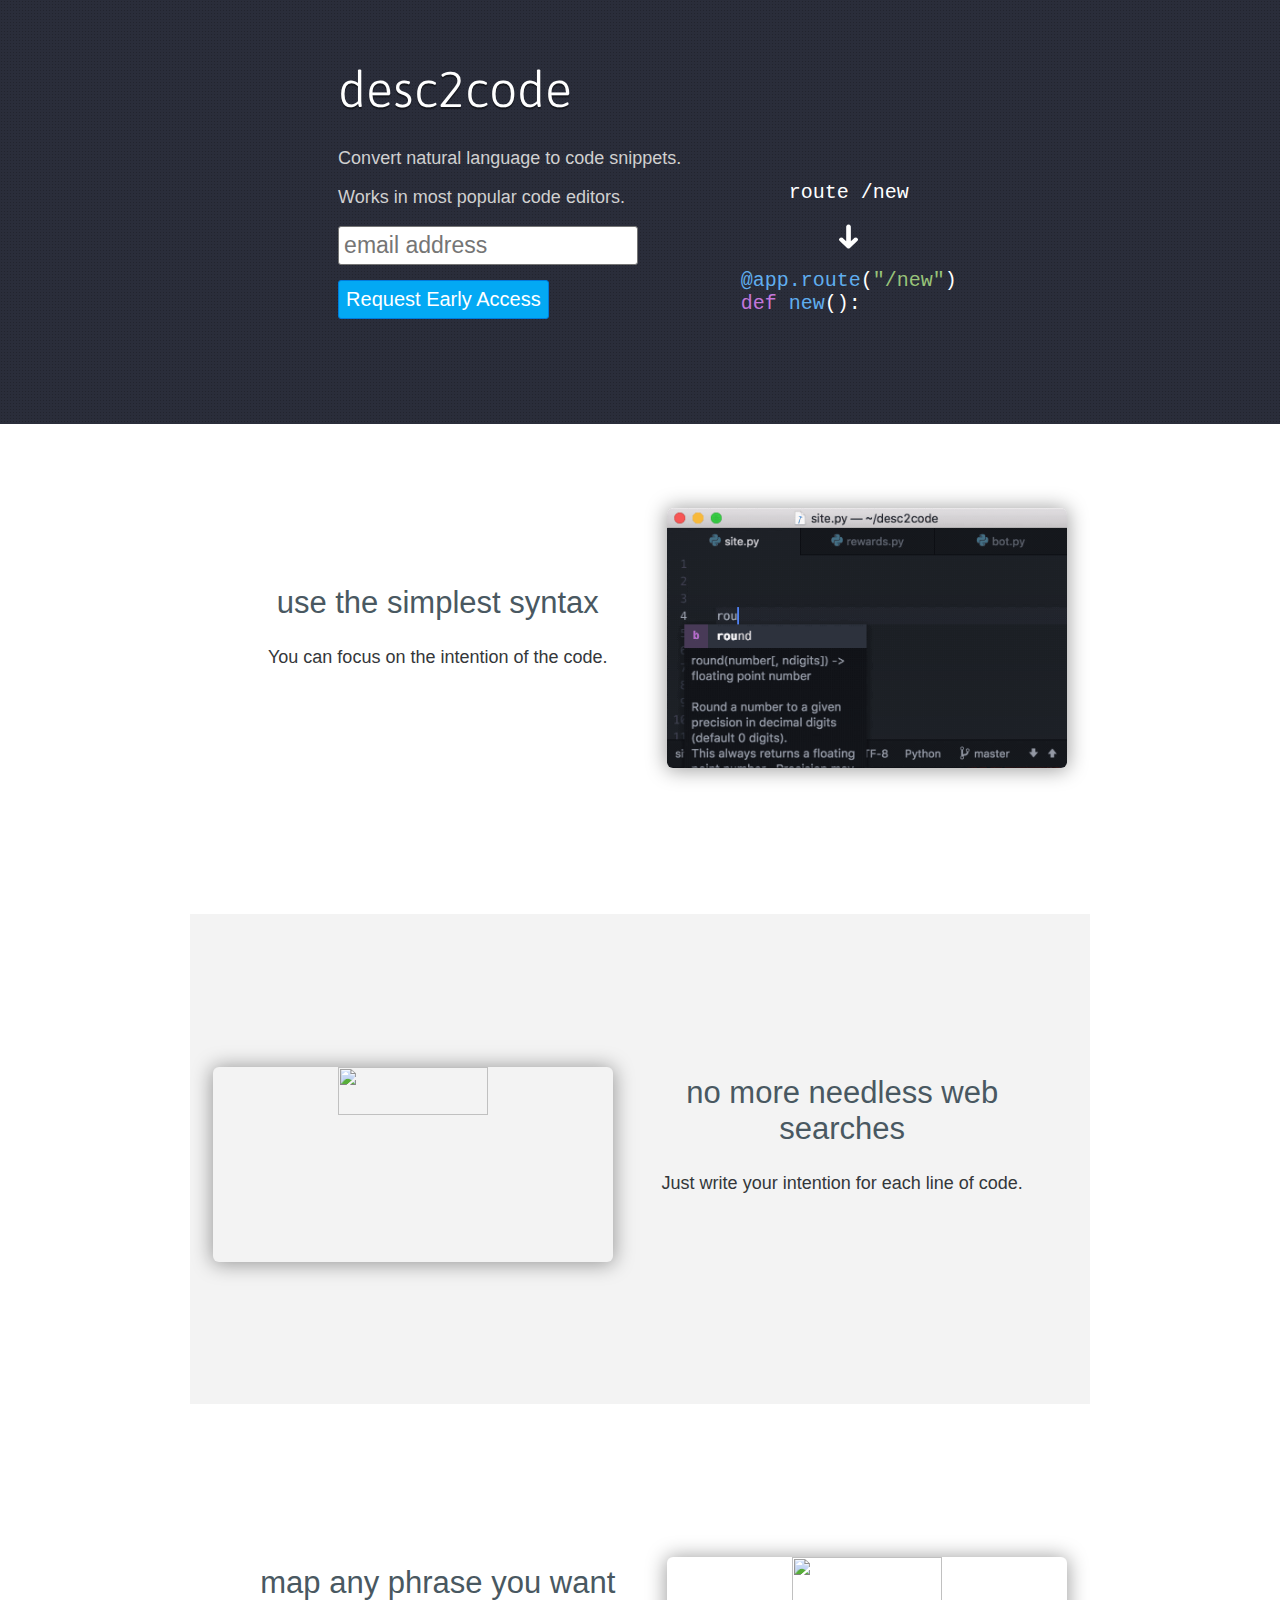
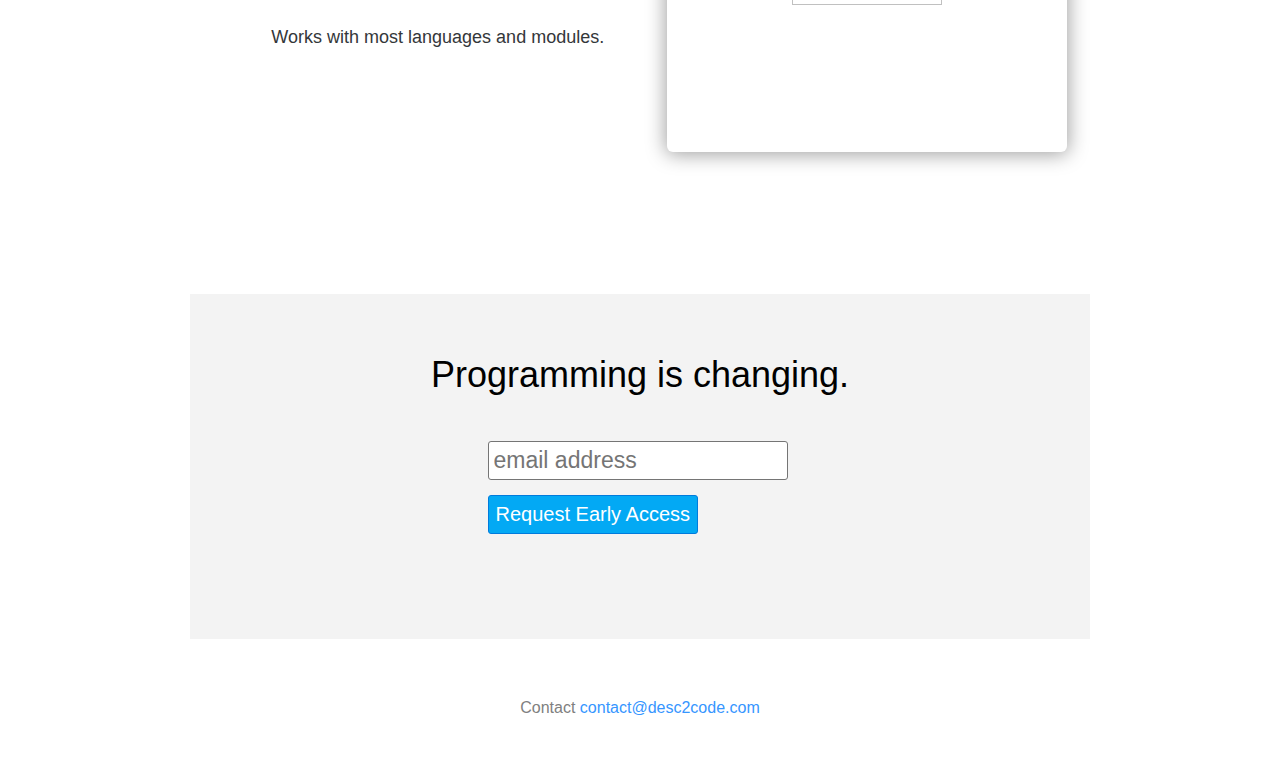
==== index.html @ 83b7525b "finishing off" ====
<head>
    <title>desc2code</title>
    <link rel="stylesheet" href="style.css" />
    <link rel="icon" href="logo.png" />
    <link href="https://fonts.googleapis.com/css?family=Montserrat" rel="stylesheet">
    <link href="https://fonts.googleapis.com/css?family=Asap" rel="stylesheet">
    <meta name="viewport" content="width=device-width">
    <meta name="viewport" content="initial-scale=1.0">
    <meta name="google-site-verification" content="7kqNOqKAeTDqAp8Wl4auHVsEqwrPaQ6kdEIrh4BfjyI" />
</head>
<body>
<section id="promo">
    <div id="titleholder">
        <h1>desc2code</h1>
        <p>
          Convert natural language to code snippets.
        </p>
        <p>
          Works in most popular code editors.
        </p>
        <form action="//twitter.us16.list-manage.com/subscribe/post?u=389a85e6169c1f654922dc5b7&amp;id=58c453d5cd" method="post" target="_blank" novalidate>
          <input type="email" value="" name="EMAIL" placeholder="email address">
          <input type="submit" value="Request Early Access" name="subscribe" id="mc-embedded-subscribe">
        </form>
    </div>
    <div id="sample">
      <span>route /new</span><arrow></arrow><span><blue>@app.route</blue>(<green>"/new"</green>)<br /><purple>def</purple> <blue>new</blue>():</span>
    </div>
</section>
<div id="centreholder">
    <section>
        <side>
            <h2>use the simplest syntax</h2>
            <p>
              You can focus on the intention of the code.
            </p>
        </side>
        <img src="route.gif"/>
    </section>
    <section class="rev">
        <img src="reset.gif"/>
        <side>
            <h2>no more needless web searches</h2>
            <p>
              Just write your intention for each line of code.
            </p>
        </side>
    </section>
    <section>
        <side>
            <h2>map any phrase you want</h2>
            <p>
              Works with most languages and modules.
            </p>
        </side>
        <img src="bot.gif"/>
    </section>
    <section id="last">
        <h1>Programming is changing.</h1>
        <form action="//twitter.us16.list-manage.com/subscribe/post?u=389a85e6169c1f654922dc5b7&amp;id=58c453d5cd" method="post" target="_blank" novalidate>
          <input type="email" value="" name="EMAIL" placeholder="email address">
          <input type="submit" value="Request Early Access" name="subscribe" id="mc-embedded-subscribe">
        </form>
    </section>
    <footer>
      <span>Contact <a href="mailto:contact@desc2code.com">contact@desc2code.com</a></span>
    </footer>
</div>
</body>
---- style.css ----
@media (max-width: 635px) {
  html h1 {
    font-size: 23px;
    margin-top: 45px;
  }
  html arrow {
    display: block;
    width: 100%;
    background-image: url("arrow-down.png");
  }
}
@media (max-width: 900px) {
  html div#sample {
    display: none;
  }
  html div#titleholder {
    max-width: 100%;
  }
  html section:not(#promo) {
    height: initial;
    text-align: center;
    padding-top: 50px;
    padding-bottom: 50px;
  }

  html side {
    display: block;
    height: initial;
    margin-bottom: 30px;
    width: 100%;
  }

  html img {
    margin: 0px;
    width: calc(100% - 90px);
    margin-bottom: 60px;
    max-width: 419px;
    margin-top: 10px;
  }

  html .rev img {
    margin-top: 15px;
  }

  html h2 {
    margin-top: 15px;
    padding-left: 15px;
    padding-right: 15px;
  }

  html input[type="email"] {
    font-size: 17px;
    width: 100%;
  }

  html input[type="submit"] {
    font-size: 17px;
    padding: 5px;
    vertical-align: 0px;
  }
}

h1 {
    font-weight: 300;
    font-size: 36px;
    text-align: center;
    margin: 0px;
    display: inline-block;
    width: 100%;
}

html {
    font-family: -apple-system,BlinkMacSystemFont,"Segoe UI",Roboto,"Helvetica Neue",Arial,sans-serif;
    background: #fff;
}

body {
    margin: 0px;
}

p {
    text-align: center;
    font-size: 18px;
    padding-right: 15px;
    padding-left: 15px;
    box-sizing: border-box;
    color: #34373a;
}

section#promo {
    display: block;
    /* height: calc(100% - 100px); */
    background-color: #2a2d3a;
    text-align: center;
    height: inherit;
    padding-bottom: 90px;
    background-image: -webkit-repeating-radial-gradient(center center, rgba(0,0,0,.2), rgba(0,0,0,.2) 1px, transparent 1px, transparent 100%);
    background-image: -moz-repeating-radial-gradient(center center, rgba(0,0,0,.2), rgba(0,0,0,.2) 1px, transparent 1px, transparent 100%);
    background-image: -ms-repeating-radial-gradient(center center, rgba(0,0,0,.2), rgba(0,0,0,.2) 1px, transparent 1px, transparent 100%);
    background-image: repeating-radial-gradient(center center, rgba(0,0,0,.2), rgba(0,0,0,.2) 1px, transparent 1px, transparent 100%);
    -webkit-background-size: 3px 3px;
    -moz-background-size: 3px 3px;
    background-size: 3px 3px;
}


form {
    text-align: left;
    margin: 15px;
}

input[type="email"] {
    font-size: 23px;
    padding: 5px;
    border-radius: 3px;
    border: 1px solid #757575;
    width: 300px;
    margin-right: 5px;
    display: block;
}

input[type="submit"], a.submit {
    font-size: 20px;
    background: none;
    border: 1px solid #007bdc;
    background-color: #03A9F4;
    color: #fff;
    padding: 7px;
    border-radius: 3px;
    vertical-align: 2px;
    cursor: pointer;
    display: block;
    margin-top: 15px;
}

section {
    height: 490px;
}

side {
    display: inline-block;
    width: 50%;
    height: 100%;
    vertical-align: bottom;
}

h2 {
    font-weight: 300;
    color: #495861;
    text-align: center;
    margin-top: 161px;
    font-size: 31px;
    padding-left: 10px;
    padding-right: 10px;
}

img {
    display: inline-block;
    width: calc(50% - 50px);
    box-shadow: 0 1px 20px 1px rgba(0, 0, 0, 0.39);
    border-radius: 6px;
    vertical-align: baseline;
    margin-bottom: 142px;
}

div#centreholder {
    text-align: center;
}

#centreholder section {
    max-width: 900px;
    display: inline-block;
    width: 100%;
}

h1 {
    margin-top: 60px;
    padding-left: 15px;
    padding-right: 15px;
    box-sizing: border-box;
    margin-bottom: 30px;
}

#promo p {
    color: #d0d0d0;
    text-align: left;
    display: block;
}

input[type="submit"]:hover {

}


footer {
    padding: 60px;
}

footer span {
    color: gray;
}

a {
    text-decoration: none;
    color: #3696ff;
}


logo {
    display: block;
    padding: 15px;
    font-size: 30px;
    color: #fff;
    background-color: #282c34;
    font-family: 'Asap', sans-serif;
    position: absolute;
    text-shadow: 0px 2px 1px rgba(0, 0, 0, 0.47);
}

div#sample {
    text-align: center;
    font-size: 0px;
    display: inline-block;
    max-width: calc(50% - 30px);
    position: relative;
    top: -14px;
    margin-left: 40px;
}

#sample span {
    color: #fff;
    display: inline-block;
    font-size: 20px;
    vertical-align: middle;
    font-family: Inconsolata, Monaco, Consolas, 'Courier New', Courier;
}

arrow {
    height: 35px;
    background-repeat: no-repeat;
    background-size: contain;
    background-position: 50%;
    vertical-align: middle;
    display: block;
    width: 100%;
    background-image: url("arrow-down.png");
    margin-top: 15px;
    margin-bottom: 15px;
}

blue {
    color: #60AEEE;
}

purple {
    color: #C477DB;
}

green {
    color: #98C379;
}

#sample span:last-child {
    text-align: left;
}


div#mc_embed_signup {
    display: block;
    margin: 5px;
    color: #fff;
    text-align: center;
    margin-top: 45px;
}

#mc_embed_signup h2 {
    padding: 0px;
    margin: 0px;
}

form#mc-embedded-subscribe-form {
    margin: 0px;
    margin: 15px;
}

.clear {
    display: inline-block;
    margin-top: 5px;
}

.mc-field-group {
    display: inline-block;
}

#titleholder h1 {
    color: #fff;
    display: block;
    text-align: left;
    font-family: 'Asap', sans-serif;
    text-shadow: 0px 2px 1px rgba(0, 0, 0, 0.47);
    font-size: 50px;
}

label {
    font-size: 20px;
}

#titleholder a.submit {display: initial;position: relative;top: 18px;}


div#titleholder {
  text-align: left;
  display: inline-block;
  max-width: 50%;
}


#titleholder div {
    margin-top: 30px;
    display: block;
    text-align: left;
    margin-left: 15px;
}

#last > div {
    margin-top: 80px;
}

section.rev {
    background-color: #f3f3f3;
}


section#last {
    background-color: #f3f3f3;
    height: inherit;
    padding-bottom: 90px;
    text-align: center;
}


#last > form {
    display: inline-block;
}
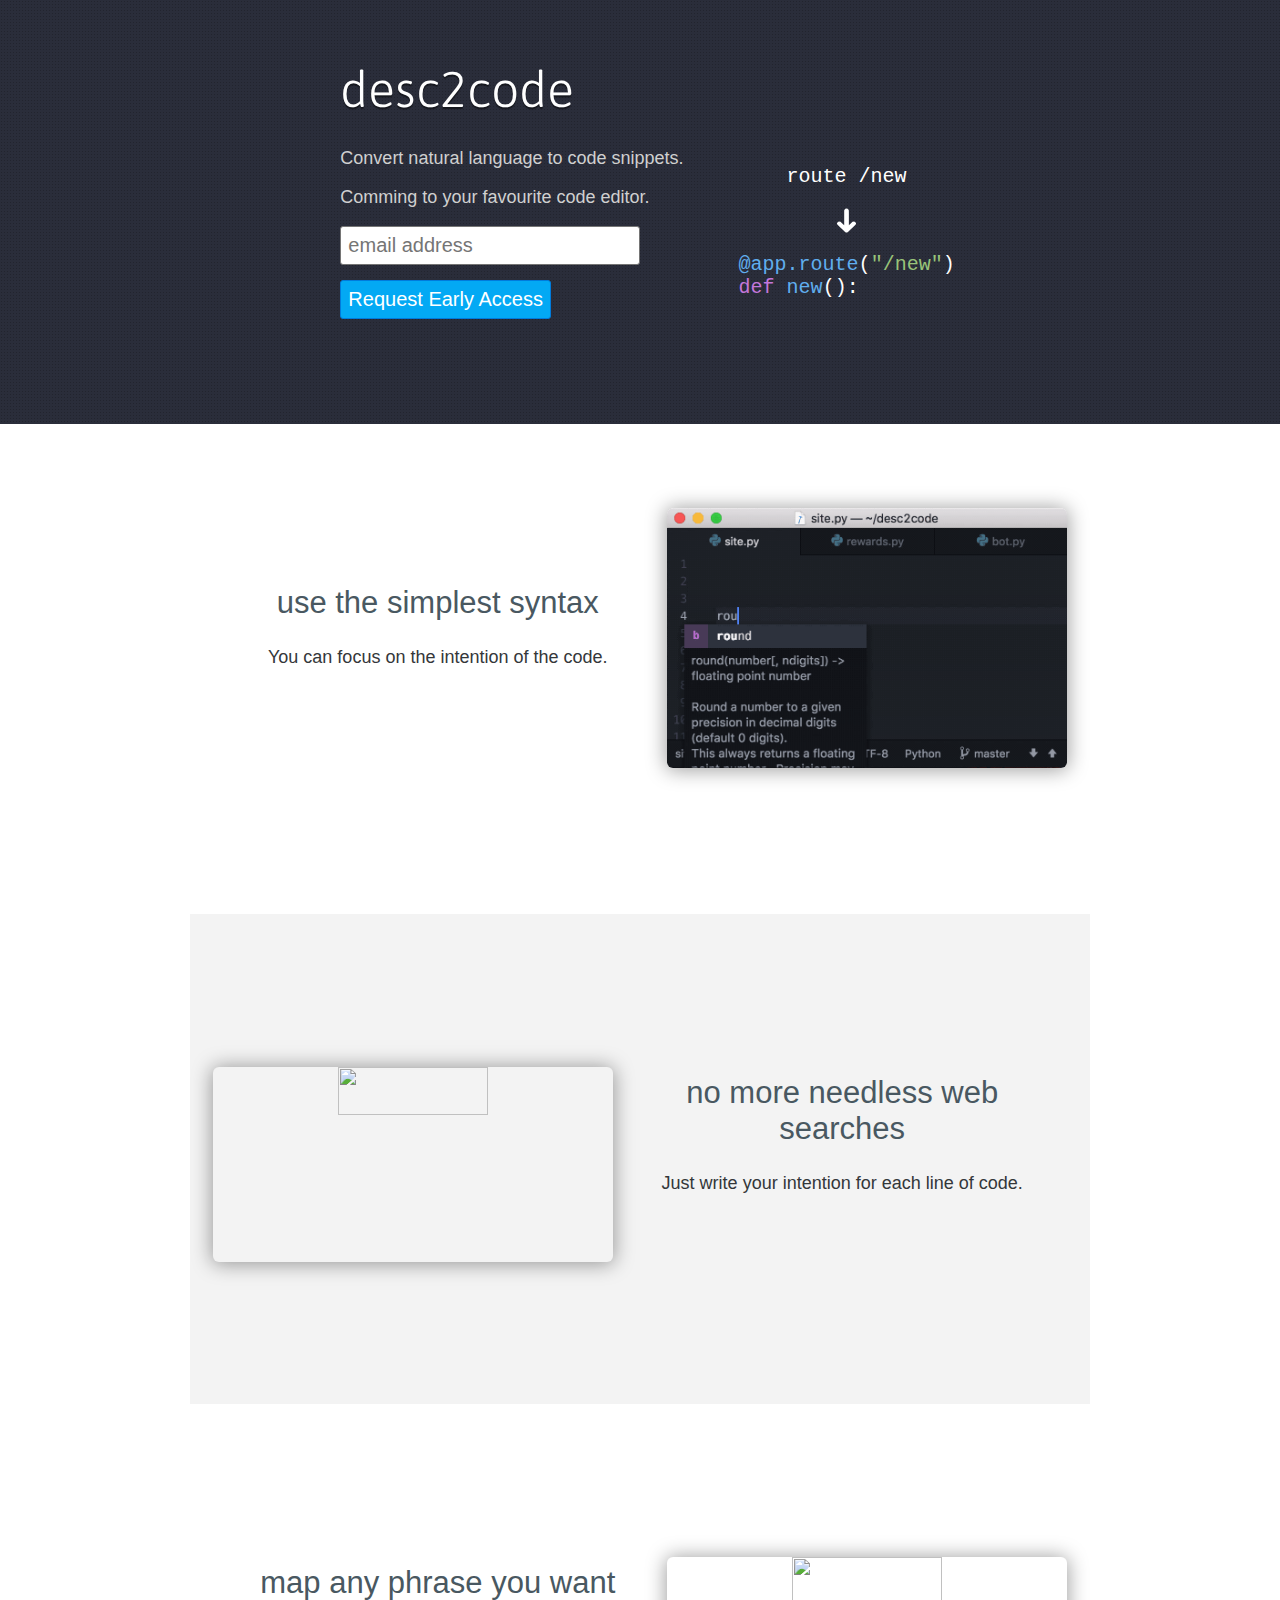
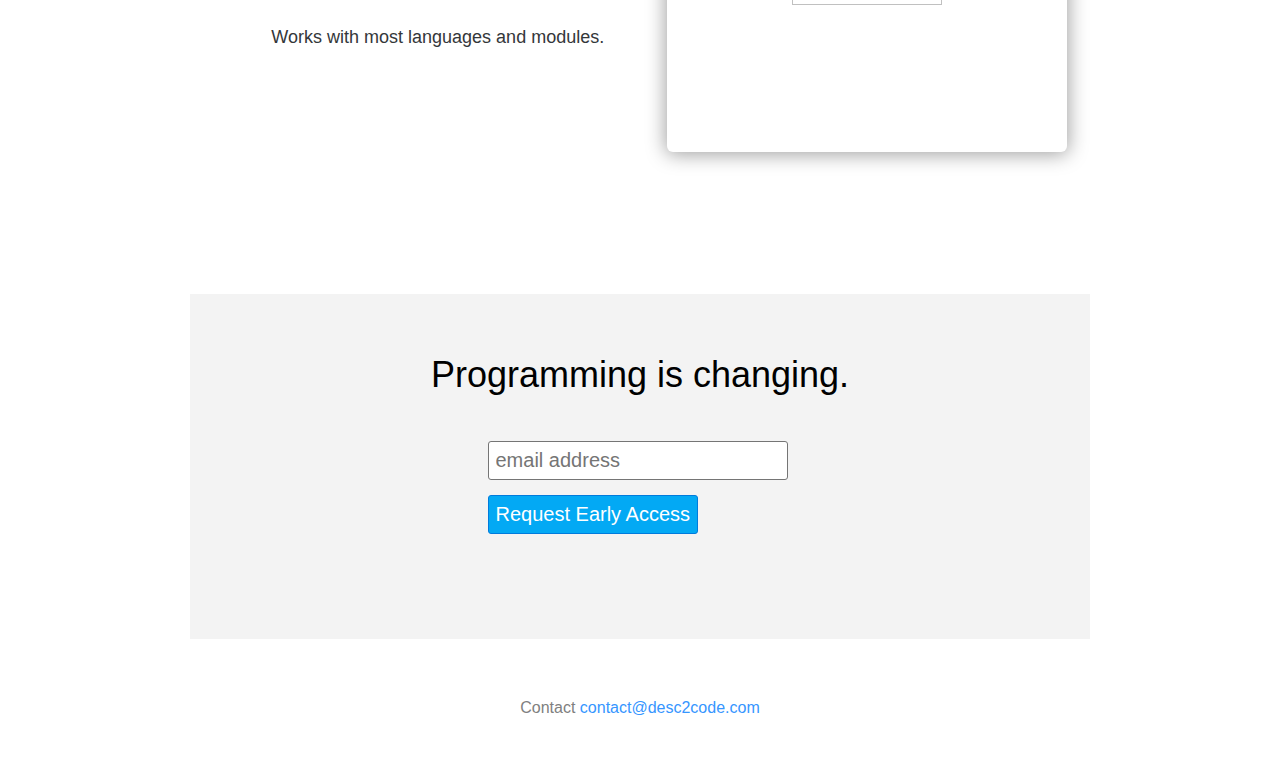
==== commit 8070678e: "style changes" ====
--- a/index.html
+++ b/index.html
@@ -16,7 +16,7 @@
           Convert natural language to code snippets.
         </p>
         <p>
-          Works in most popular code editors.
+          Comming to your favourite code editor.
         </p>
         <form action="//twitter.us16.list-manage.com/subscribe/post?u=389a85e6169c1f654922dc5b7&amp;id=58c453d5cd" method="post" target="_blank" novalidate>
           <input type="email" value="" name="EMAIL" placeholder="email address">
--- a/style.css
+++ b/style.css
@@ -88,6 +88,7 @@
 }
 
 section#promo {
+    font-size: 0px;
     display: block;
     /* height: calc(100% - 100px); */
     background-color: #2a2d3a;
@@ -110,8 +111,8 @@
 }
 
 input[type="email"] {
-    font-size: 23px;
-    padding: 5px;
+    font-size: 20px;
+    padding: 7px;
     border-radius: 3px;
     border: 1px solid #757575;
     width: 300px;
@@ -223,7 +224,7 @@
     display: inline-block;
     max-width: calc(50% - 30px);
     position: relative;
-    top: -14px;
+    top: -30px;
     margin-left: 40px;
 }
 
@@ -341,4 +342,4 @@
 
 #last > form {
     display: inline-block;
-}+}
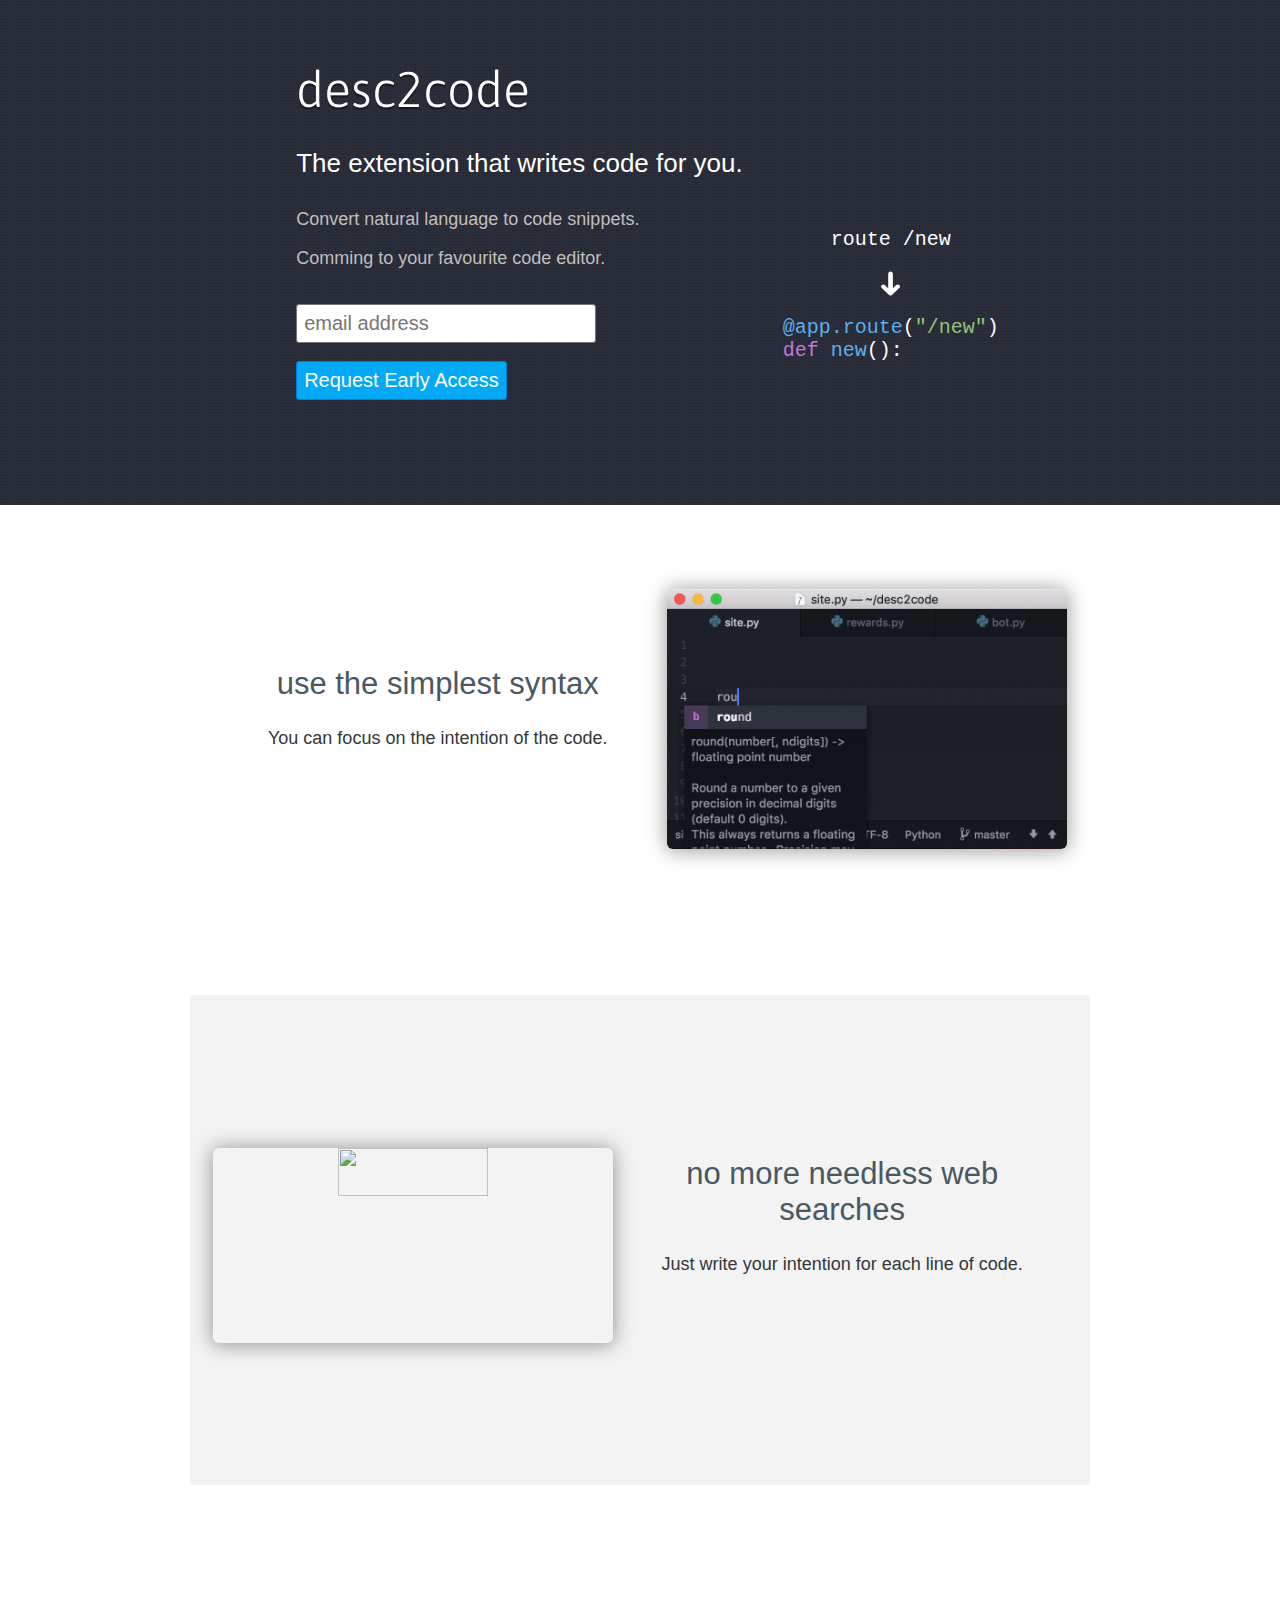
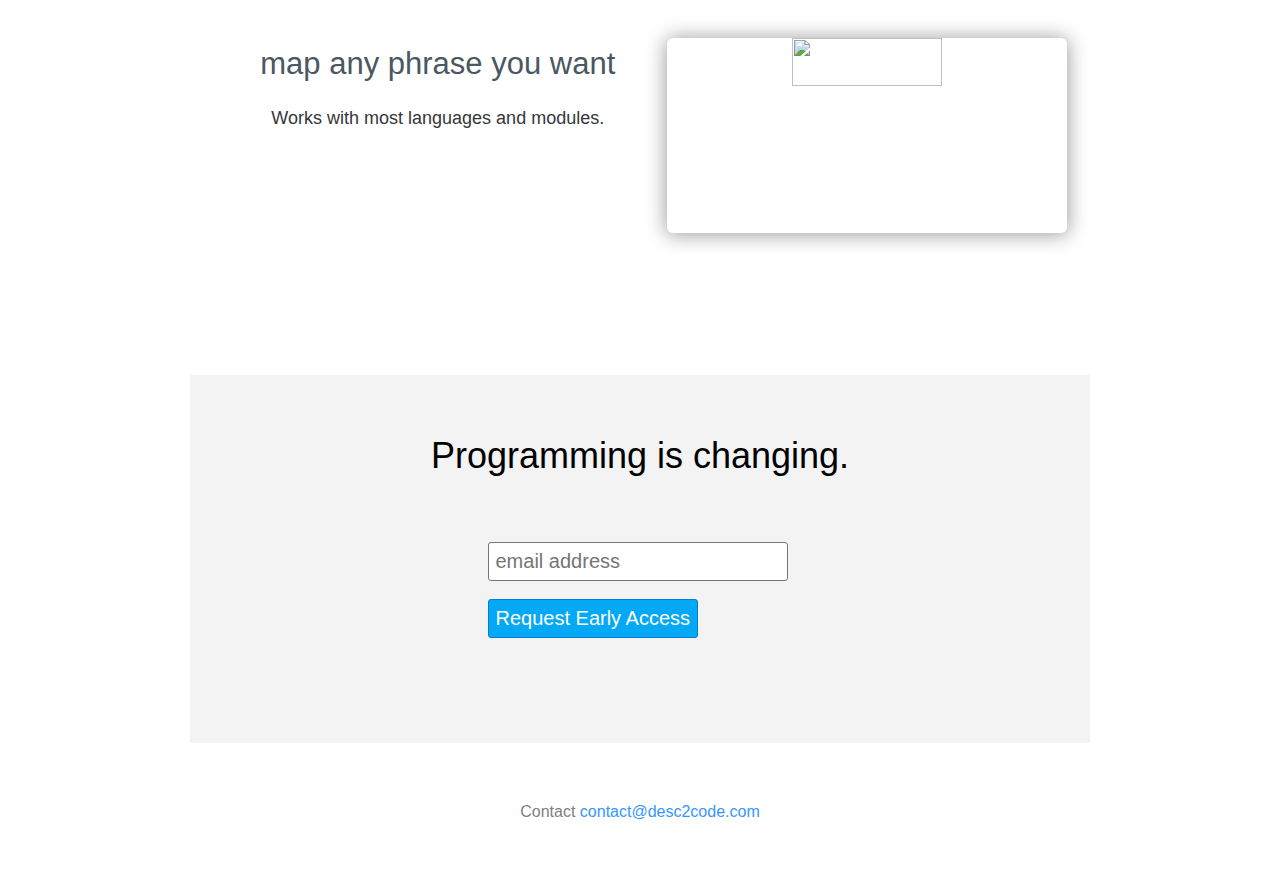
==== commit e0f65d63: "added purpose" ====
--- a/index.html
+++ b/index.html
@@ -12,6 +12,7 @@
 <section id="promo">
     <div id="titleholder">
         <h1>desc2code</h1>
+        <h2>The extension that writes code for you.</h2>
         <p>
           Convert natural language to code snippets.
         </p>
--- a/style.css
+++ b/style.css
@@ -108,6 +108,7 @@
 form {
     text-align: left;
     margin: 15px;
+    margin-top: 35px;
 }
 
 input[type="email"] {
@@ -131,7 +132,7 @@
     vertical-align: 2px;
     cursor: pointer;
     display: block;
-    margin-top: 15px;
+    margin-top: 18px;
 }
 
 section {
@@ -183,7 +184,7 @@
 }
 
 #promo p {
-    color: #d0d0d0;
+    color: #c3bebe;
     text-align: left;
     display: block;
 }
@@ -224,7 +225,7 @@
     display: inline-block;
     max-width: calc(50% - 30px);
     position: relative;
-    top: -30px;
+    top: -48px;
     margin-left: 40px;
 }
 
@@ -343,3 +344,13 @@
 #last > form {
     display: inline-block;
 }
+
+
+#titleholder > h2 {
+    margin: 0px;
+    color: #fff;
+    font-size: 26px;
+    padding-left: 15px;
+    padding-right: 0px;
+    margin-bottom: 30;
+}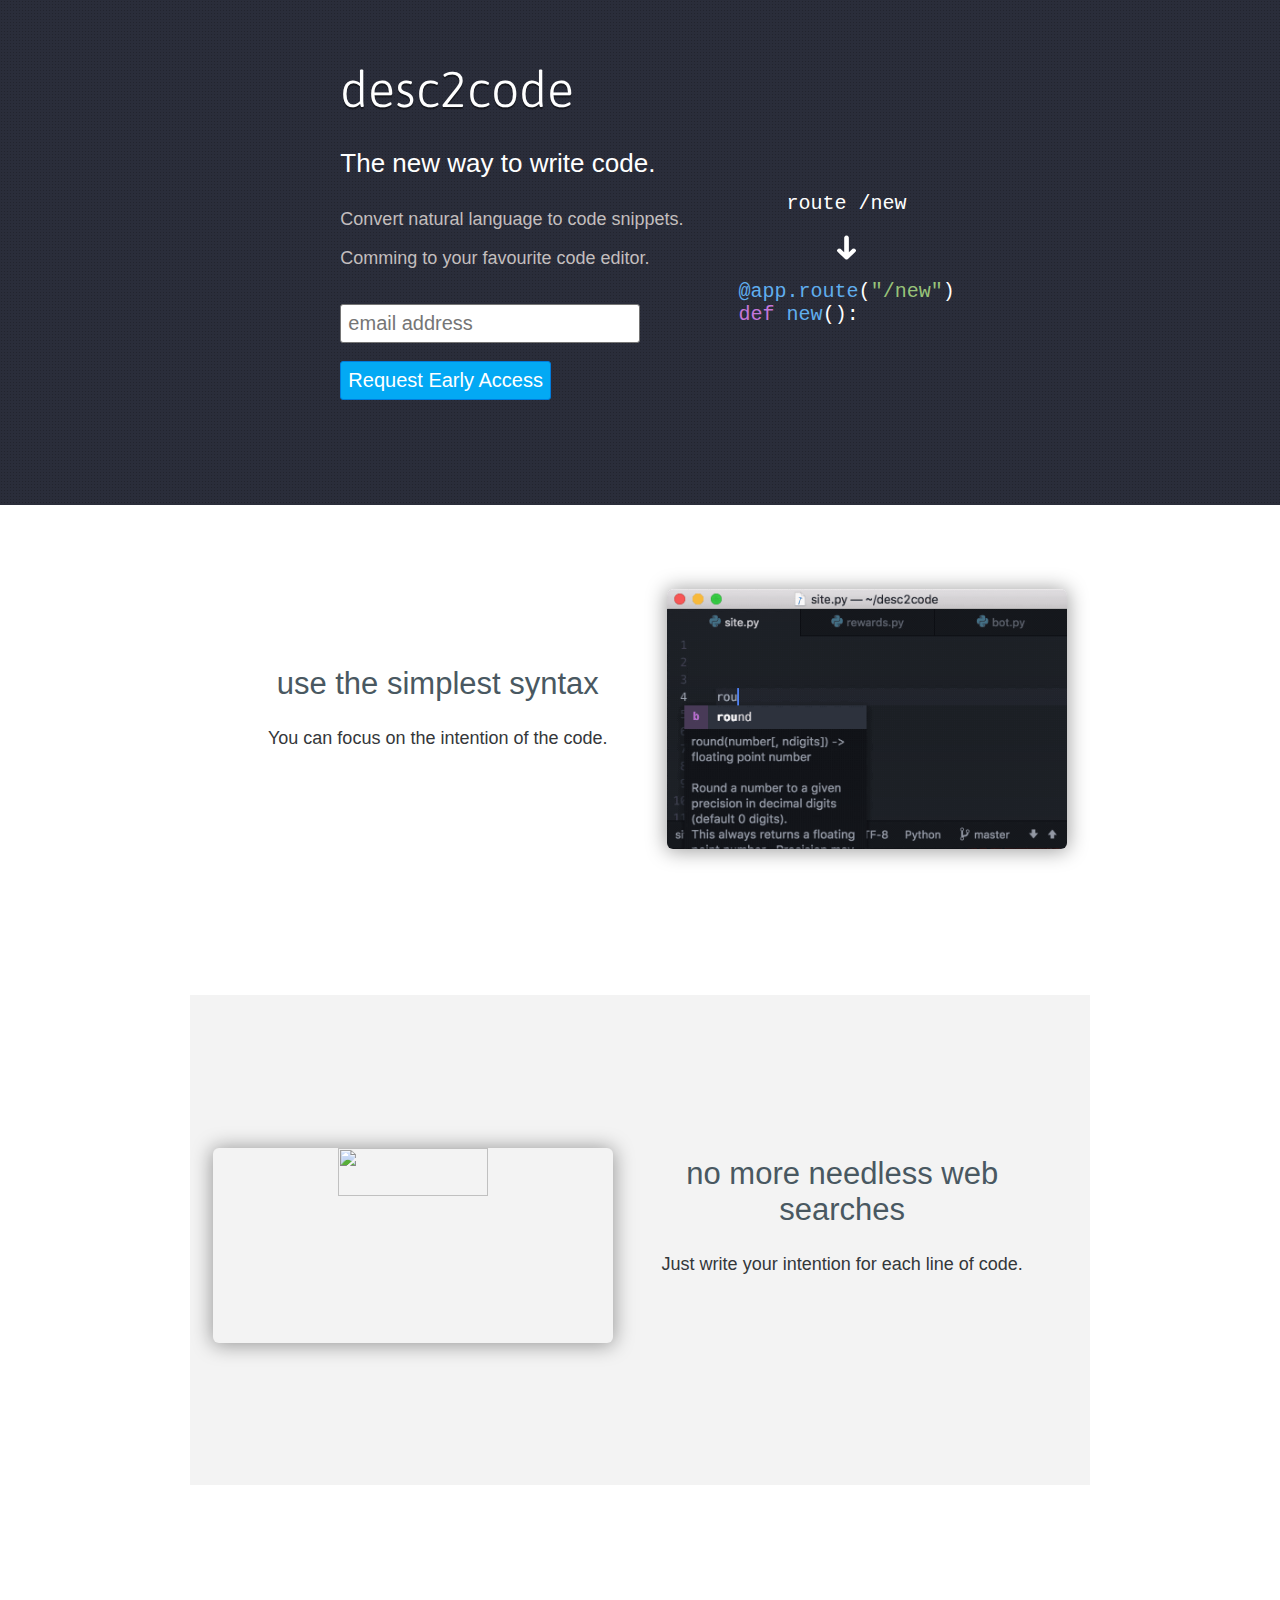
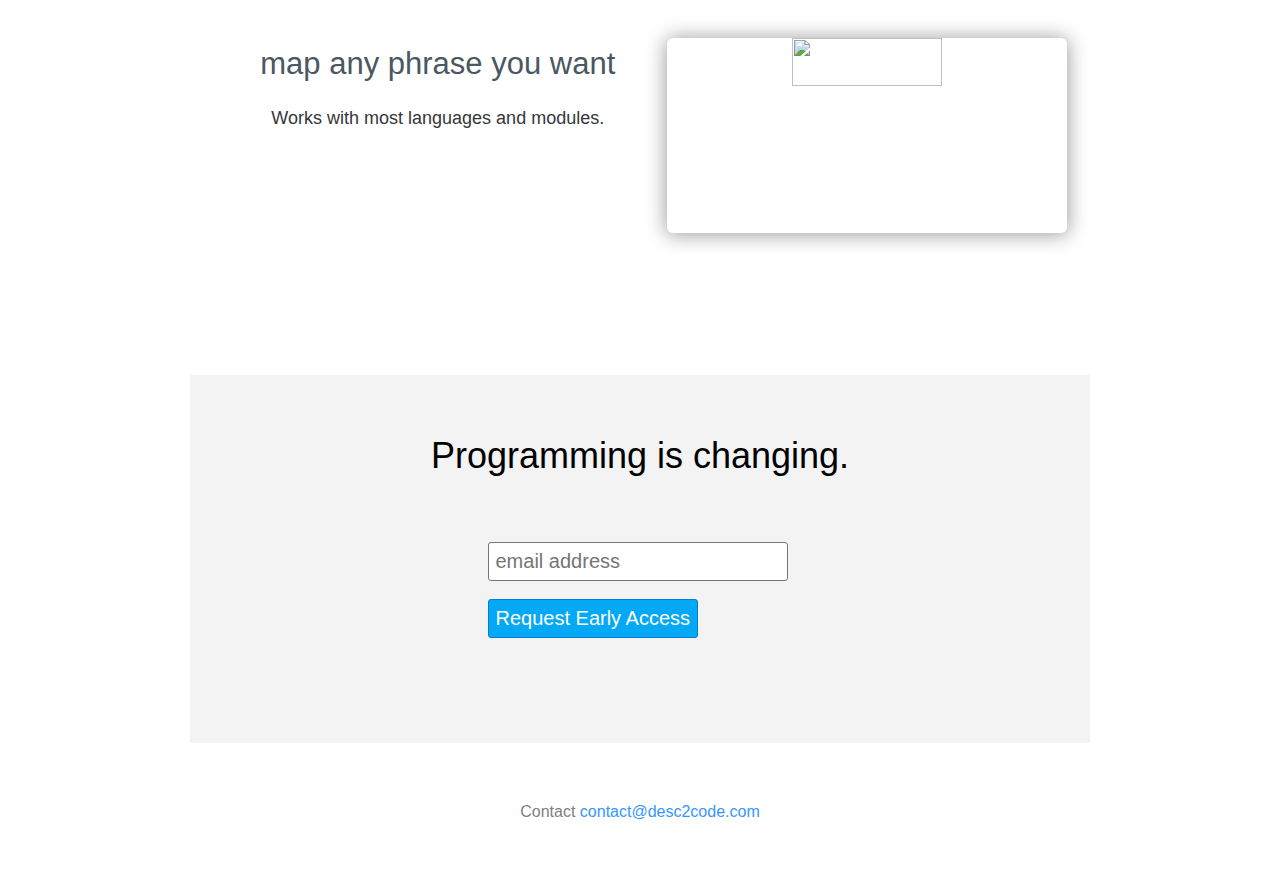
==== commit a39fe6d1: "changed  purpose" ====
--- a/index.html
+++ b/index.html
@@ -12,7 +12,7 @@
 <section id="promo">
     <div id="titleholder">
         <h1>desc2code</h1>
-        <h2>The extension that writes code for you.</h2>
+        <h2>The new way to write code.</h2>
         <p>
           Convert natural language to code snippets.
         </p>
--- a/style.css
+++ b/style.css
@@ -225,7 +225,7 @@
     display: inline-block;
     max-width: calc(50% - 30px);
     position: relative;
-    top: -48px;
+    top: -84px;
     margin-left: 40px;
 }
 
@@ -353,4 +353,5 @@
     padding-left: 15px;
     padding-right: 0px;
     margin-bottom: 30;
+    text-align: left;
 }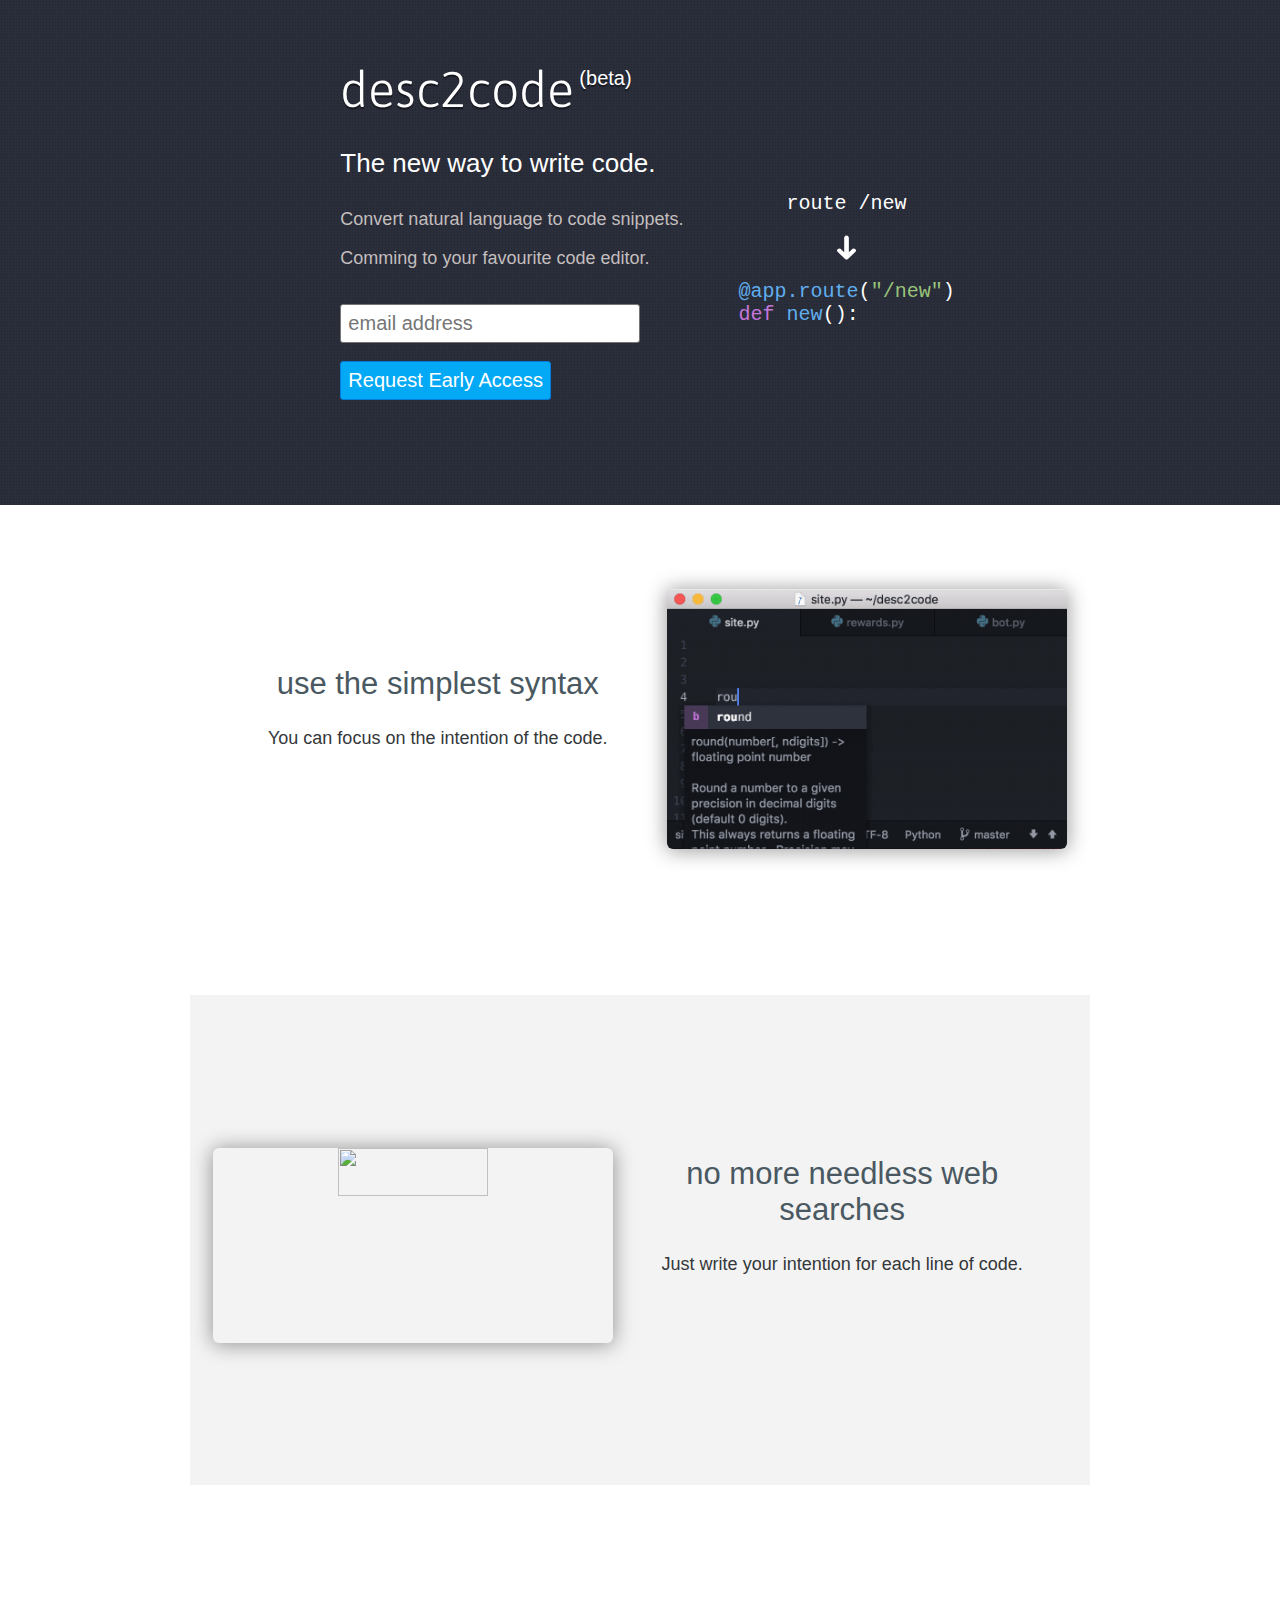
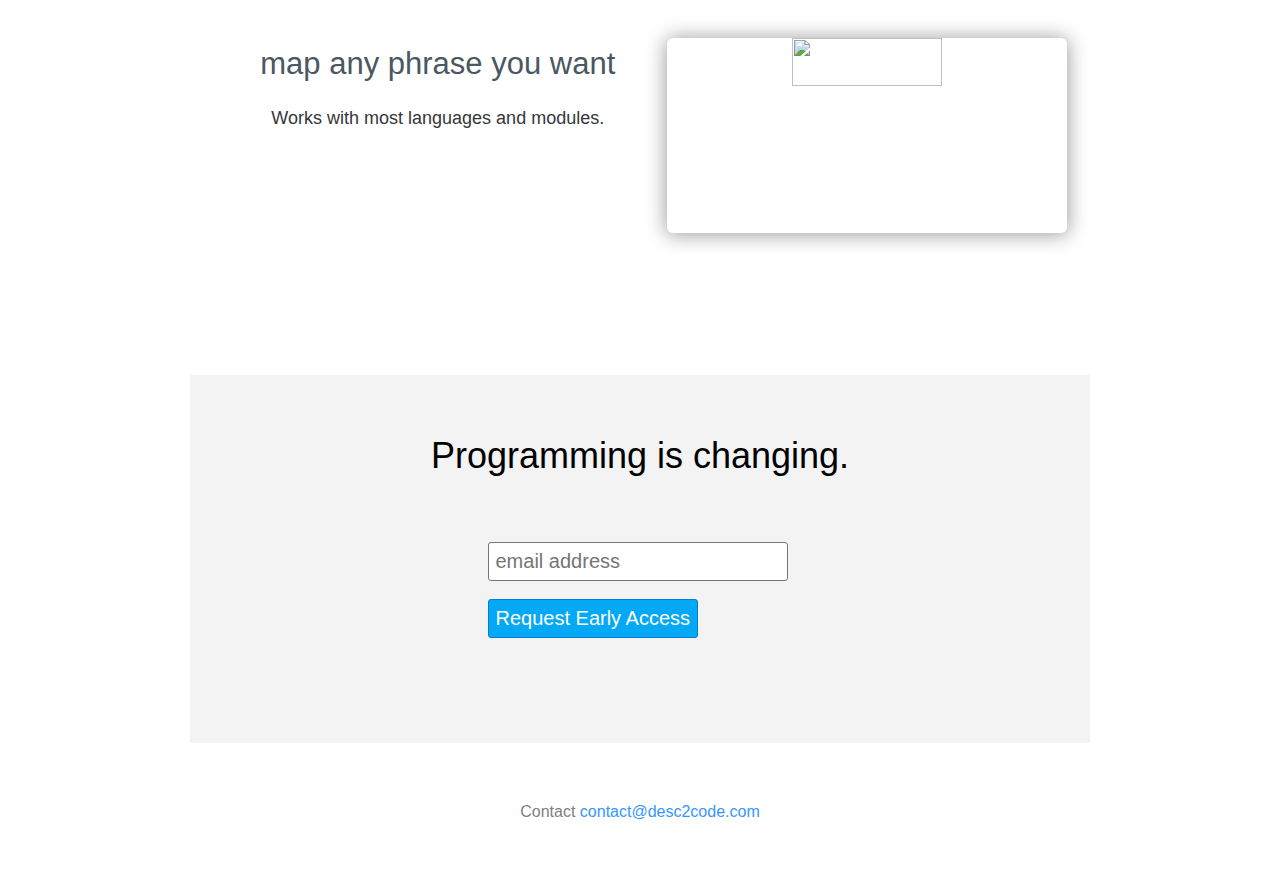
==== commit 37aeda55: "beta" ====
--- a/index.html
+++ b/index.html
@@ -11,7 +11,7 @@
 <body>
 <section id="promo">
     <div id="titleholder">
-        <h1>desc2code</h1>
+        <h1>desc2code<lil>(beta)</lil></h1>
         <h2>The new way to write code.</h2>
         <p>
           Convert natural language to code snippets.
--- a/style.css
+++ b/style.css
@@ -354,4 +354,12 @@
     padding-right: 0px;
     margin-bottom: 30;
     text-align: left;
+}
+
+lil {
+    font-weight: 100;
+    font-family: -apple-system,BlinkMacSystemFont,"Segoe UI",Roboto,"Helvetica Neue",Arial,sans-serif;
+    font-size: 20px;
+    vertical-align: 22px;
+    margin-left: 5px;
 }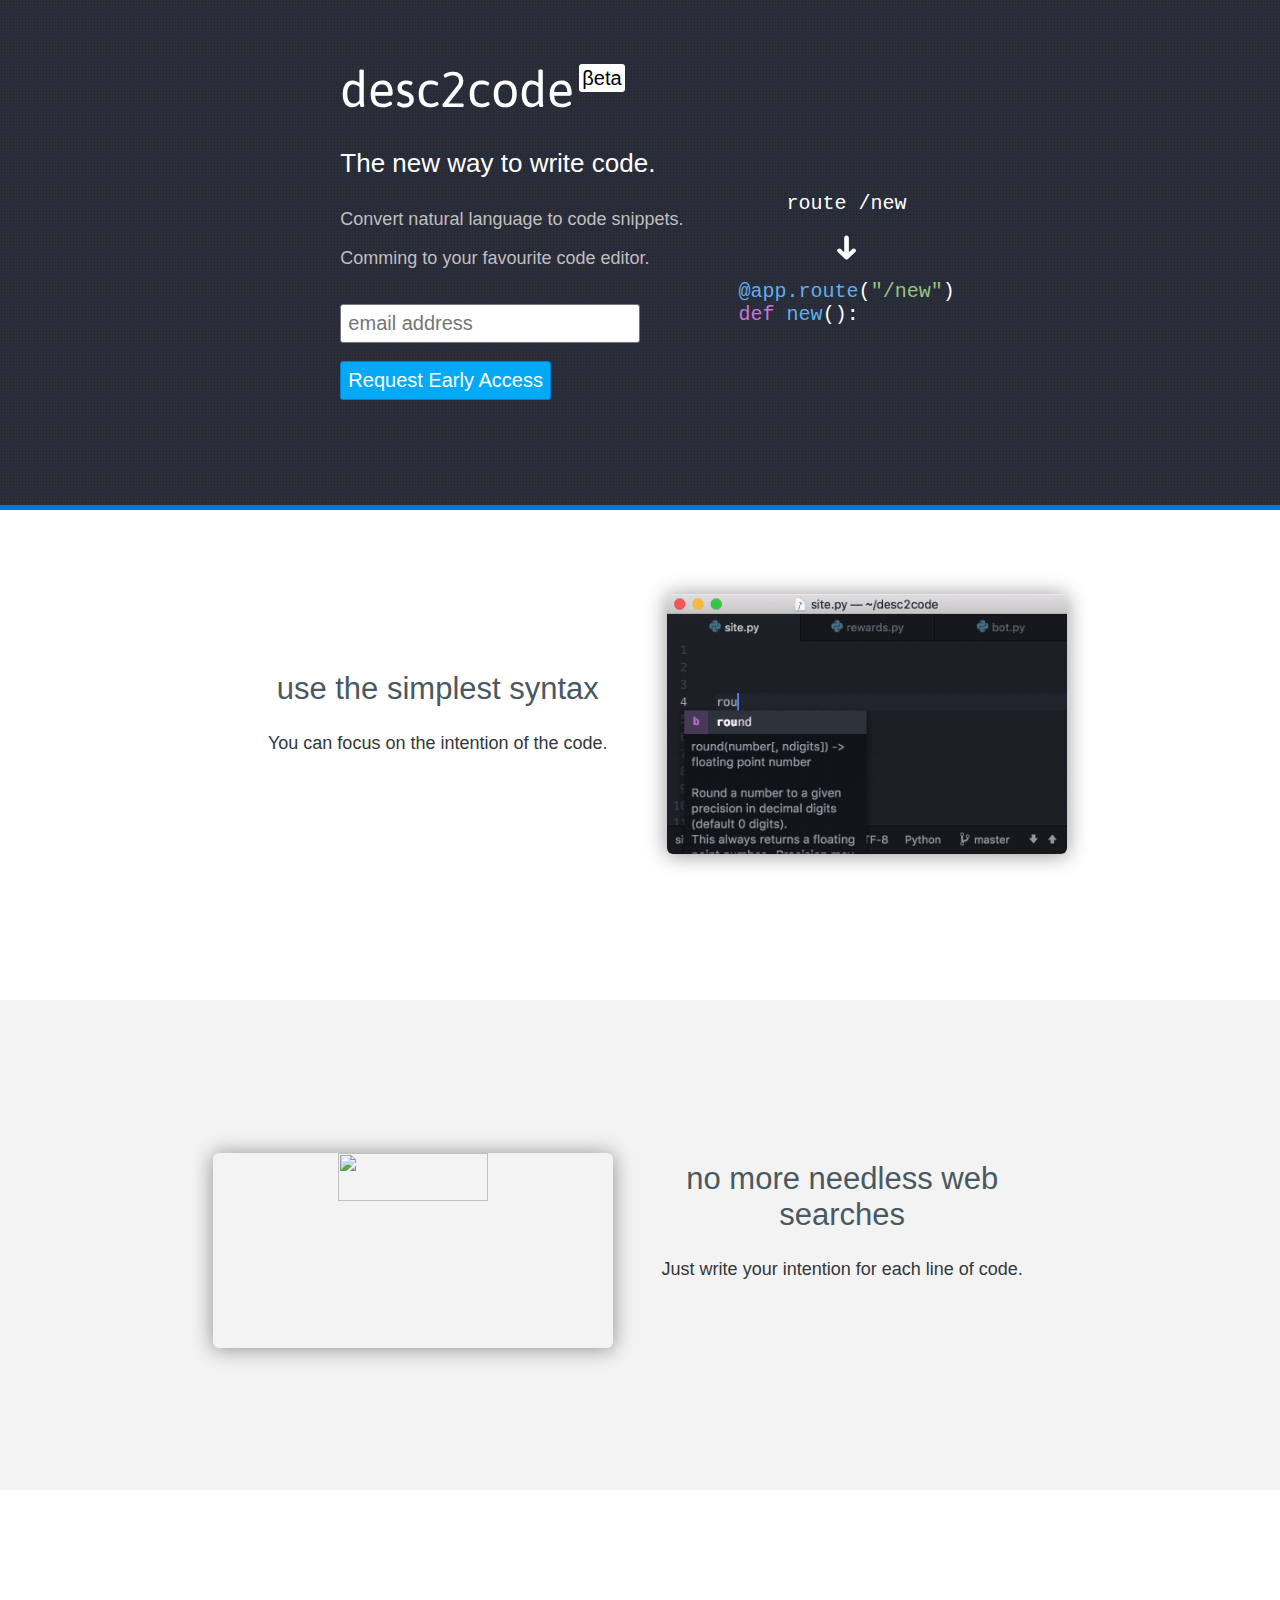
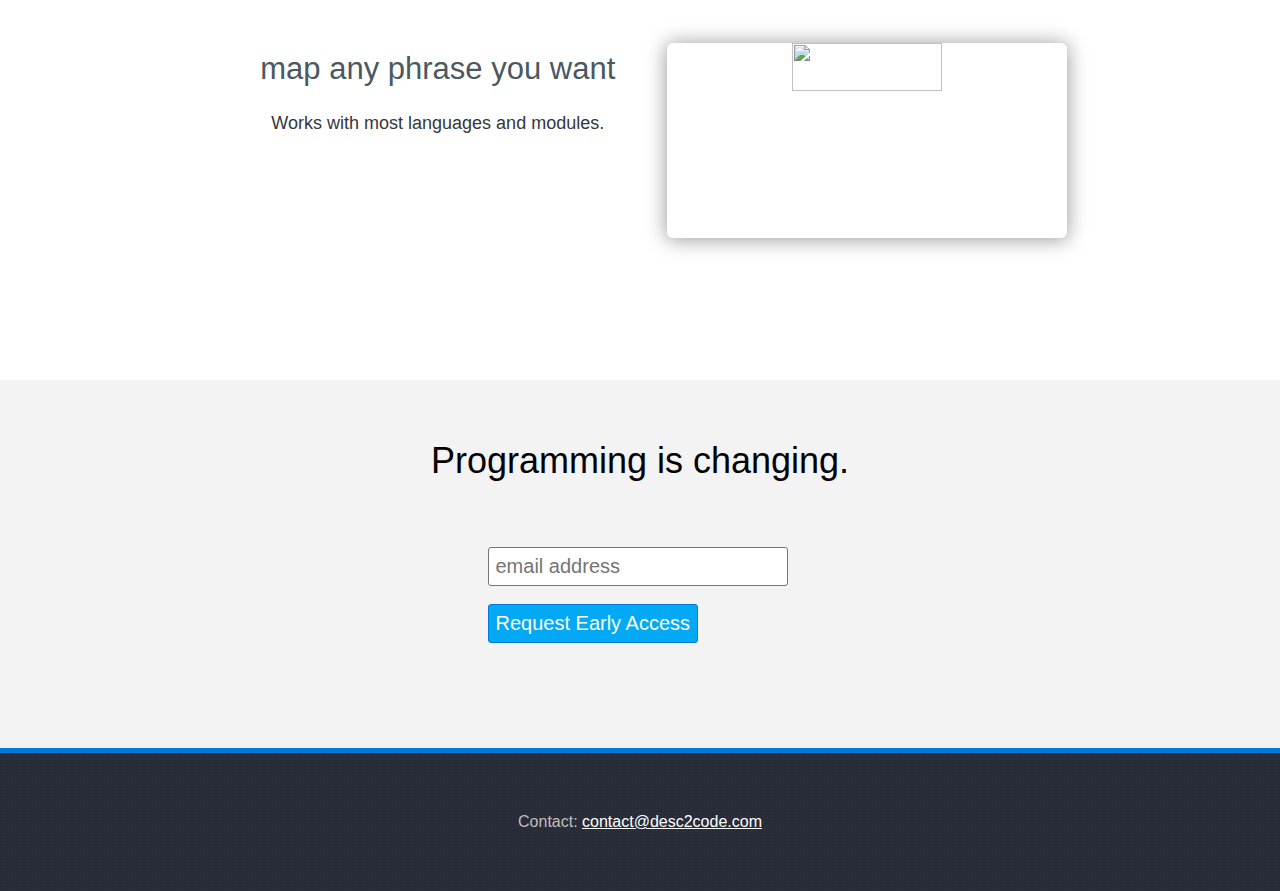
==== commit e8f5d42d: "improved style" ====
--- a/index.html
+++ b/index.html
@@ -11,7 +11,7 @@
 <body>
 <section id="promo">
     <div id="titleholder">
-        <h1>desc2code<lil>(beta)</lil></h1>
+        <h1>desc2code<lil>βeta</lil></h1>
         <h2>The new way to write code.</h2>
         <p>
           Convert natural language to code snippets.
@@ -64,7 +64,7 @@
         </form>
     </section>
     <footer>
-      <span>Contact <a href="mailto:contact@desc2code.com">contact@desc2code.com</a></span>
+      <span>Contact: <a href="mailto:contact@desc2code.com">contact@desc2code.com</a></span>
     </footer>
 </div>
 </body>
--- a/style.css
+++ b/style.css
@@ -28,6 +28,7 @@
     height: initial;
     margin-bottom: 30px;
     width: 100%;
+    max-width: none;
   }
 
   html img {
@@ -61,132 +62,132 @@
 }
 
 h1 {
-    font-weight: 300;
-    font-size: 36px;
-    text-align: center;
-    margin: 0px;
-    display: inline-block;
-    width: 100%;
+  font-weight: 400;
+  font-size: 36px;
+  text-align: center;
+  margin: 0px;
+  display: inline-block;
+  width: 100%;
 }
 
 html {
-    font-family: -apple-system,BlinkMacSystemFont,"Segoe UI",Roboto,"Helvetica Neue",Arial,sans-serif;
-    background: #fff;
+  font-family: -apple-system,BlinkMacSystemFont,"Segoe UI",Roboto,"Helvetica Neue",Arial,sans-serif;
+  background: #fff;
 }
 
 body {
-    margin: 0px;
+  margin: 0px;
 }
 
 p {
-    text-align: center;
-    font-size: 18px;
-    padding-right: 15px;
-    padding-left: 15px;
-    box-sizing: border-box;
-    color: #34373a;
+  text-align: center;
+  font-size: 18px;
+  padding-right: 15px;
+  padding-left: 15px;
+  box-sizing: border-box;
+  color: #34373a;
 }
 
 section#promo {
-    font-size: 0px;
-    display: block;
-    /* height: calc(100% - 100px); */
-    background-color: #2a2d3a;
-    text-align: center;
-    height: inherit;
-    padding-bottom: 90px;
-    background-image: -webkit-repeating-radial-gradient(center center, rgba(0,0,0,.2), rgba(0,0,0,.2) 1px, transparent 1px, transparent 100%);
-    background-image: -moz-repeating-radial-gradient(center center, rgba(0,0,0,.2), rgba(0,0,0,.2) 1px, transparent 1px, transparent 100%);
-    background-image: -ms-repeating-radial-gradient(center center, rgba(0,0,0,.2), rgba(0,0,0,.2) 1px, transparent 1px, transparent 100%);
-    background-image: repeating-radial-gradient(center center, rgba(0,0,0,.2), rgba(0,0,0,.2) 1px, transparent 1px, transparent 100%);
-    -webkit-background-size: 3px 3px;
-    -moz-background-size: 3px 3px;
-    background-size: 3px 3px;
+  font-size: 0px;
+  display: block;
+  background-color: #2a2d3a;
+  text-align: center;
+  height: inherit;
+  padding-bottom: 90px;
+  background-image: -webkit-repeating-radial-gradient(center center, rgba(0,0,0,.2), rgba(0,0,0,.2) 1px, transparent 1px, transparent 100%);
+  background-image: -moz-repeating-radial-gradient(center center, rgba(0,0,0,.2), rgba(0,0,0,.2) 1px, transparent 1px, transparent 100%);
+  background-image: -ms-repeating-radial-gradient(center center, rgba(0,0,0,.2), rgba(0,0,0,.2) 1px, transparent 1px, transparent 100%);
+  background-image: repeating-radial-gradient(center center, rgba(0,0,0,.2), rgba(0,0,0,.2) 1px, transparent 1px, transparent 100%);
+  -webkit-background-size: 3px 3px;
+  -moz-background-size: 3px 3px;
+  background-size: 3px 3px;
+  border-bottom: 5px solid #007bdc;
 }
 
 
 form {
-    text-align: left;
-    margin: 15px;
-    margin-top: 35px;
+  text-align: left;
+  margin: 15px;
+  margin-top: 35px;
 }
 
 input[type="email"] {
-    font-size: 20px;
-    padding: 7px;
-    border-radius: 3px;
-    border: 1px solid #757575;
-    width: 300px;
-    margin-right: 5px;
-    display: block;
+  font-size: 20px;
+  padding: 7px;
+  border-radius: 3px;
+  border: 1px solid #757575;
+  width: 300px;
+  margin-right: 5px;
+  display: block;
 }
 
 input[type="submit"], a.submit {
-    font-size: 20px;
-    background: none;
-    border: 1px solid #007bdc;
-    background-color: #03A9F4;
-    color: #fff;
-    padding: 7px;
-    border-radius: 3px;
-    vertical-align: 2px;
-    cursor: pointer;
-    display: block;
-    margin-top: 18px;
+  font-size: 20px;
+  background: none;
+  border: 1px solid #007bdc;
+  background-color: #03A9F4;
+  color: #fff;
+  padding: 7px;
+  border-radius: 3px;
+  vertical-align: 2px;
+  cursor: pointer;
+  display: block;
+  margin-top: 18px;
 }
 
 section {
-    height: 490px;
+  height: 490px;
 }
 
 side {
-    display: inline-block;
-    width: 50%;
-    height: 100%;
-    vertical-align: bottom;
+  display: inline-block;
+  width: 50%;
+  height: 100%;
+  vertical-align: bottom;
+  max-width: 450px;
 }
 
 h2 {
-    font-weight: 300;
-    color: #495861;
-    text-align: center;
-    margin-top: 161px;
-    font-size: 31px;
-    padding-left: 10px;
-    padding-right: 10px;
+  font-weight: 300;
+  color: #495861;
+  text-align: center;
+  margin-top: 161px;
+  font-size: 31px;
+  padding-left: 10px;
+  padding-right: 10px;
 }
 
 img {
-    display: inline-block;
-    width: calc(50% - 50px);
-    box-shadow: 0 1px 20px 1px rgba(0, 0, 0, 0.39);
-    border-radius: 6px;
-    vertical-align: baseline;
-    margin-bottom: 142px;
+  display: inline-block;
+  width: calc(50% - 50px);
+  box-shadow: 0 1px 20px 1px rgba(0, 0, 0, 0.39);
+  border-radius: 6px;
+  vertical-align: baseline;
+  margin-bottom: 142px;
 }
 
 div#centreholder {
-    text-align: center;
+  text-align: center;
 }
 
 #centreholder section {
-    max-width: 900px;
-    display: inline-block;
-    width: 100%;
+  display: inline-block;
+  width: 100%;
 }
 
 h1 {
-    margin-top: 60px;
-    padding-left: 15px;
-    padding-right: 15px;
-    box-sizing: border-box;
-    margin-bottom: 30px;
+  margin-top: 60px;
+  padding-left: 15px;
+  padding-right: 15px;
+  box-sizing: border-box;
+  margin-bottom: 30px;
 }
 
 #promo p {
-    color: #c3bebe;
-    text-align: left;
-    display: block;
+  color: #c3bebe;
+  text-align: left;
+  display: block;
 }
 
 input[type="submit"]:hover {
@@ -195,171 +196,188 @@
 
 
 footer {
-    padding: 60px;
+  padding: 60px;
+  border-top: 5px solid #007bdc;
+  color: #c3bebe;
+  background-color: #2a2d3a;
+  background-image: -webkit-repeating-radial-gradient(center center, rgba(0,0,0,.2), rgba(0,0,0,.2) 1px, transparent 1px, transparent 100%);
+  background-image: -moz-repeating-radial-gradient(center center, rgba(0,0,0,.2), rgba(0,0,0,.2) 1px, transparent 1px, transparent 100%);
+  background-image: -ms-repeating-radial-gradient(center center, rgba(0,0,0,.2), rgba(0,0,0,.2) 1px, transparent 1px, transparent 100%);
+  background-image: repeating-radial-gradient(center center, rgba(0,0,0,.2), rgba(0,0,0,.2) 1px, transparent 1px, transparent 100%);
+  -webkit-background-size: 3px 3px;
+  -moz-background-size: 3px 3px;
+  background-size: 3px 3px;
 }
 
 footer span {
-    color: gray;
 }
 
 a {
-    text-decoration: none;
-    color: #3696ff;
+  text-decoration: underline;
+  color: white;
 }
 
 
 logo {
-    display: block;
-    padding: 15px;
-    font-size: 30px;
-    color: #fff;
-    background-color: #282c34;
-    font-family: 'Asap', sans-serif;
-    position: absolute;
-    text-shadow: 0px 2px 1px rgba(0, 0, 0, 0.47);
+  display: block;
+  padding: 15px;
+  font-size: 30px;
+  color: #fff;
+  background-color: #282c34;
+  font-family: 'Asap', sans-serif;
+  position: absolute;
+  text-shadow: 0px 2px 1px rgba(0, 0, 0, 0.47);
 }
 
 div#sample {
-    text-align: center;
-    font-size: 0px;
-    display: inline-block;
-    max-width: calc(50% - 30px);
-    position: relative;
-    top: -84px;
-    margin-left: 40px;
+  text-align: center;
+  font-size: 0px;
+  display: inline-block;
+  max-width: calc(50% - 30px);
+  position: relative;
+  top: -84px;
+  margin-left: 40px;
 }
 
 #sample span {
-    color: #fff;
-    display: inline-block;
-    font-size: 20px;
-    vertical-align: middle;
-    font-family: Inconsolata, Monaco, Consolas, 'Courier New', Courier;
+  color: #fff;
+  display: inline-block;
+  font-size: 20px;
+  vertical-align: middle;
+  font-family: Inconsolata, Monaco, Consolas, 'Courier New', Courier;
 }
 
 arrow {
-    height: 35px;
-    background-repeat: no-repeat;
-    background-size: contain;
-    background-position: 50%;
-    vertical-align: middle;
-    display: block;
-    width: 100%;
-    background-image: url("arrow-down.png");
-    margin-top: 15px;
-    margin-bottom: 15px;
+  height: 35px;
+  background-repeat: no-repeat;
+  background-size: contain;
+  background-position: 50%;
+  vertical-align: middle;
+  display: block;
+  width: 100%;
+  background-image: url("arrow-down.png");
+  margin-top: 15px;
+  margin-bottom: 15px;
 }
 
 blue {
-    color: #60AEEE;
+  color: #60AEEE;
 }
 
 purple {
-    color: #C477DB;
+  color: #C477DB;
 }
 
 green {
-    color: #98C379;
+  color: #98C379;
 }
 
 #sample span:last-child {
-    text-align: left;
+  text-align: left;
 }
 
 
 div#mc_embed_signup {
-    display: block;
-    margin: 5px;
-    color: #fff;
-    text-align: center;
-    margin-top: 45px;
+  display: block;
+  margin: 5px;
+  color: #fff;
+  text-align: center;
+  margin-top: 45px;
 }
 
 #mc_embed_signup h2 {
-    padding: 0px;
-    margin: 0px;
+  padding: 0px;
+  margin: 0px;
 }
 
 form#mc-embedded-subscribe-form {
-    margin: 0px;
-    margin: 15px;
+  margin: 0px;
+  margin: 15px;
 }
 
 .clear {
-    display: inline-block;
-    margin-top: 5px;
+  display: inline-block;
+  margin-top: 5px;
 }
 
 .mc-field-group {
-    display: inline-block;
+  display: inline-block;
 }
 
 #titleholder h1 {
-    color: #fff;
-    display: block;
-    text-align: left;
-    font-family: 'Asap', sans-serif;
-    text-shadow: 0px 2px 1px rgba(0, 0, 0, 0.47);
-    font-size: 50px;
+  color: #fff;
+  display: block;
+  text-align: left;
+  font-family: 'Asap', sans-serif;
+  font-size: 50px;
 }
 
 label {
-    font-size: 20px;
+  font-size: 20px;
 }
 
 #titleholder a.submit {display: initial;position: relative;top: 18px;}
 
 
 div#titleholder {
-  text-align: left;
-  display: inline-block;
-  max-width: 50%;
+text-align: left;
+display: inline-block;
+max-width: 50%;
 }
 
 
 #titleholder div {
-    margin-top: 30px;
-    display: block;
-    text-align: left;
-    margin-left: 15px;
+  margin-top: 30px;
+  display: block;
+  text-align: left;
+  margin-left: 15px;
 }
 
 #last > div {
-    margin-top: 80px;
+  margin-top: 80px;
 }
 
 section.rev {
-    background-color: #f3f3f3;
+  background-color: #f3f3f3;
 }
 
 
 section#last {
-    background-color: #f3f3f3;
-    height: inherit;
-    padding-bottom: 90px;
-    text-align: center;
+  background-color: #f3f3f3;
+  height: inherit;
+  padding-bottom: 90px;
+  text-align: center;
 }
 
 
 #last > form {
-    display: inline-block;
+  display: inline-block;
 }
 
 
 #titleholder > h2 {
-    margin: 0px;
-    color: #fff;
-    font-size: 26px;
-    padding-left: 15px;
-    padding-right: 0px;
-    margin-bottom: 30;
-    text-align: left;
+  margin: 0px;
+  color: #fff;
+  font-size: 26px;
+  padding-left: 15px;
+  padding-right: 0px;
+  margin-bottom: 30;
+  text-align: left;
 }
 
 lil {
-    font-weight: 100;
-    font-family: -apple-system,BlinkMacSystemFont,"Segoe UI",Roboto,"Helvetica Neue",Arial,sans-serif;
-    font-size: 20px;
-    vertical-align: 22px;
-    margin-left: 5px;
-}+  font-family: -apple-system,BlinkMacSystemFont,"Segoe UI",Roboto,"Helvetica Neue",Arial,sans-serif;
+  font-size: 20px;
+  vertical-align: 22px;
+  margin-left: 5px;
+  background-color: white;
+  text-shadow: none;
+  border-radius: 3px;
+  color: black;
+  padding: 3px;
+  font-weight: 400;
+}
+
+section > img {
+  max-width: 400px;
+}
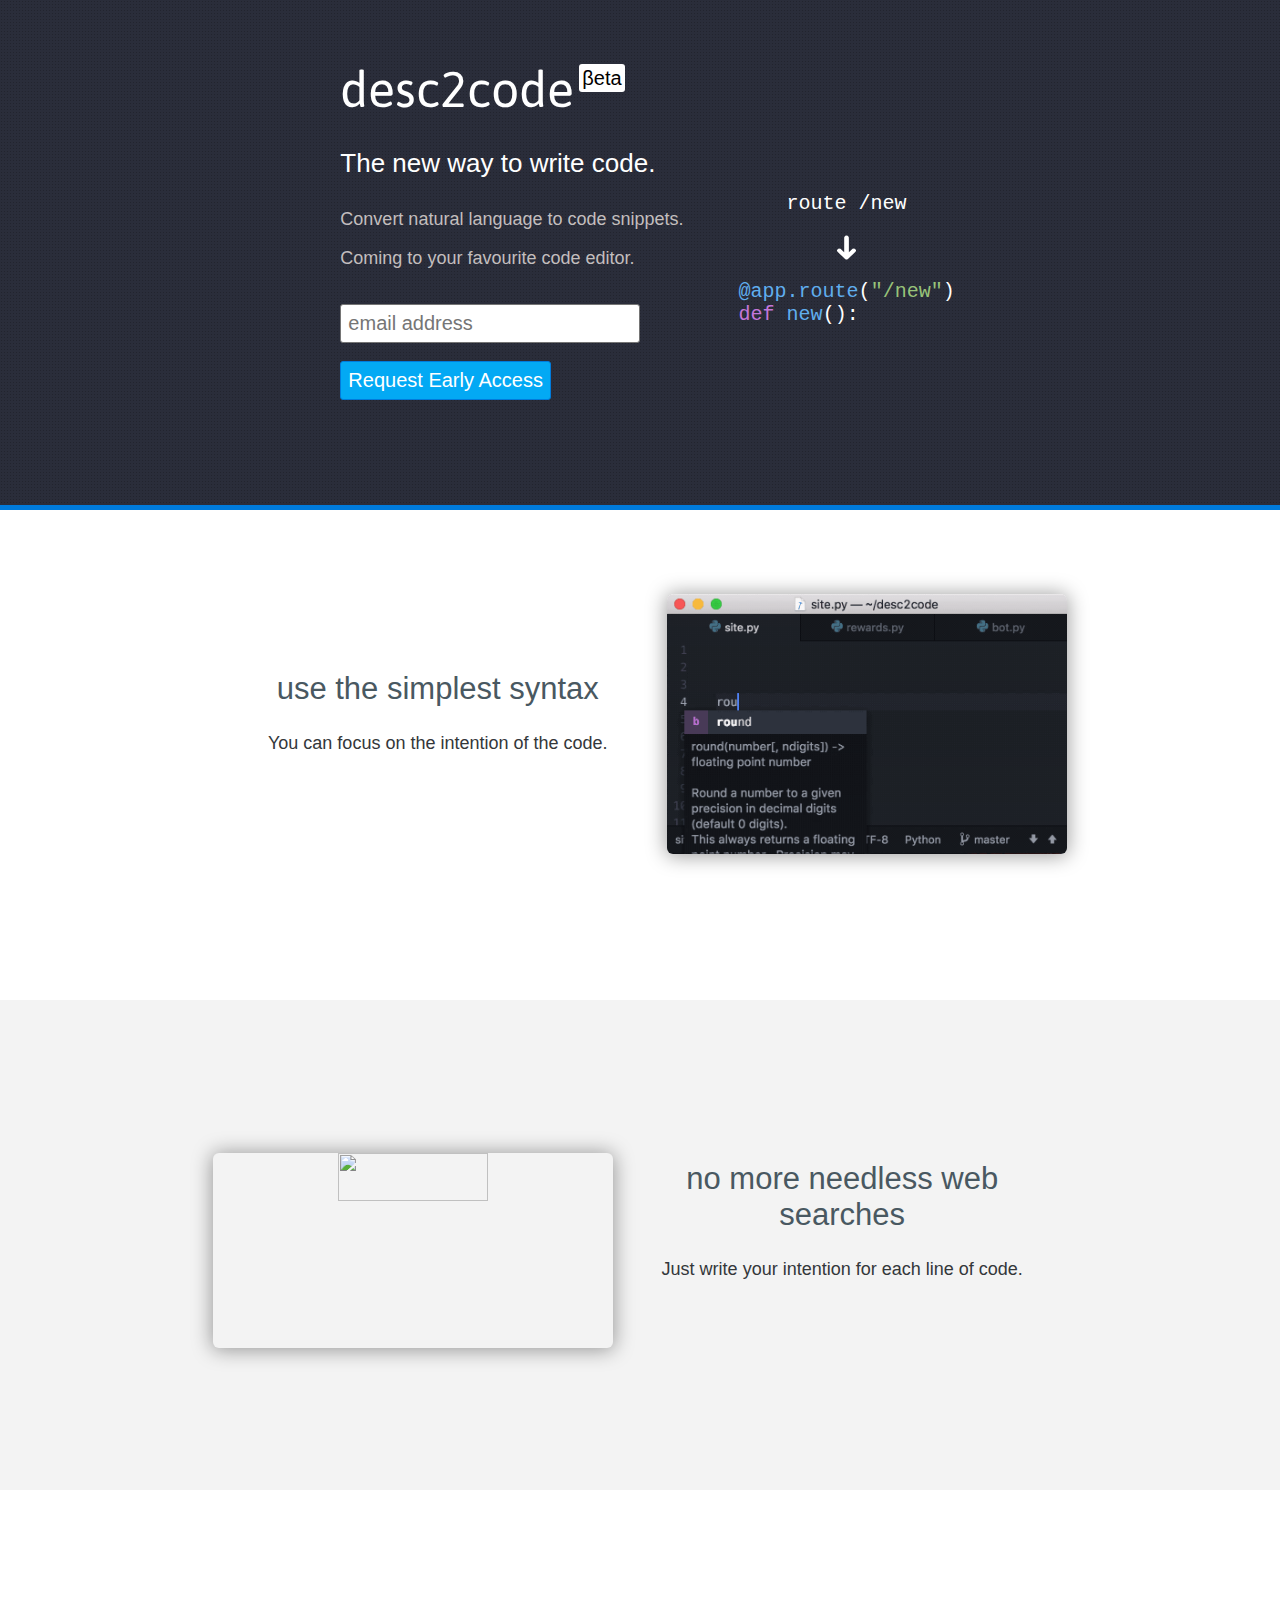
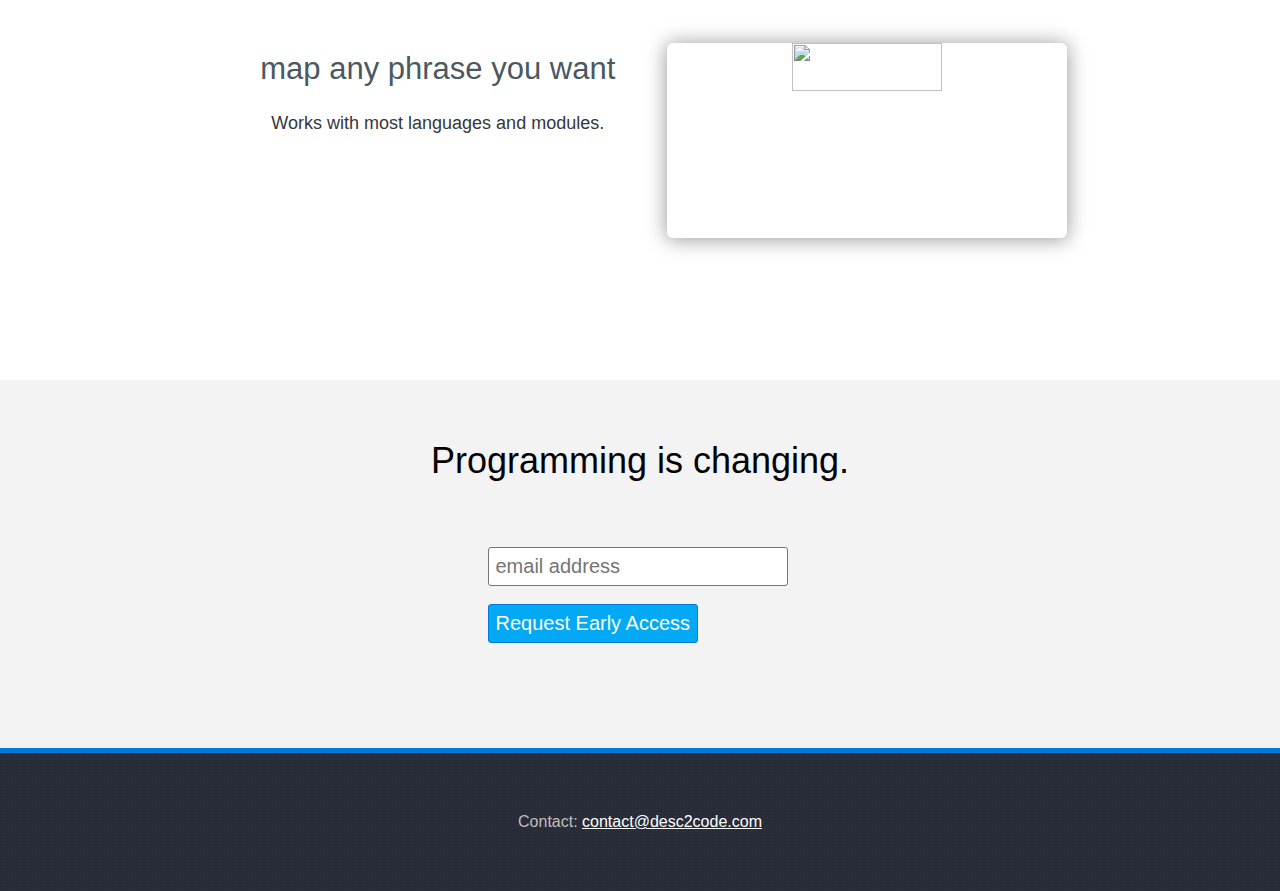
==== commit 141ed293: "spelling error" ====
--- a/index.html
+++ b/index.html
@@ -17,7 +17,7 @@
           Convert natural language to code snippets.
         </p>
         <p>
-          Comming to your favourite code editor.
+          Coming to your favourite code editor.
         </p>
         <form action="//twitter.us16.list-manage.com/subscribe/post?u=389a85e6169c1f654922dc5b7&amp;id=58c453d5cd" method="post" target="_blank" novalidate>
           <input type="email" value="" name="EMAIL" placeholder="email address">
